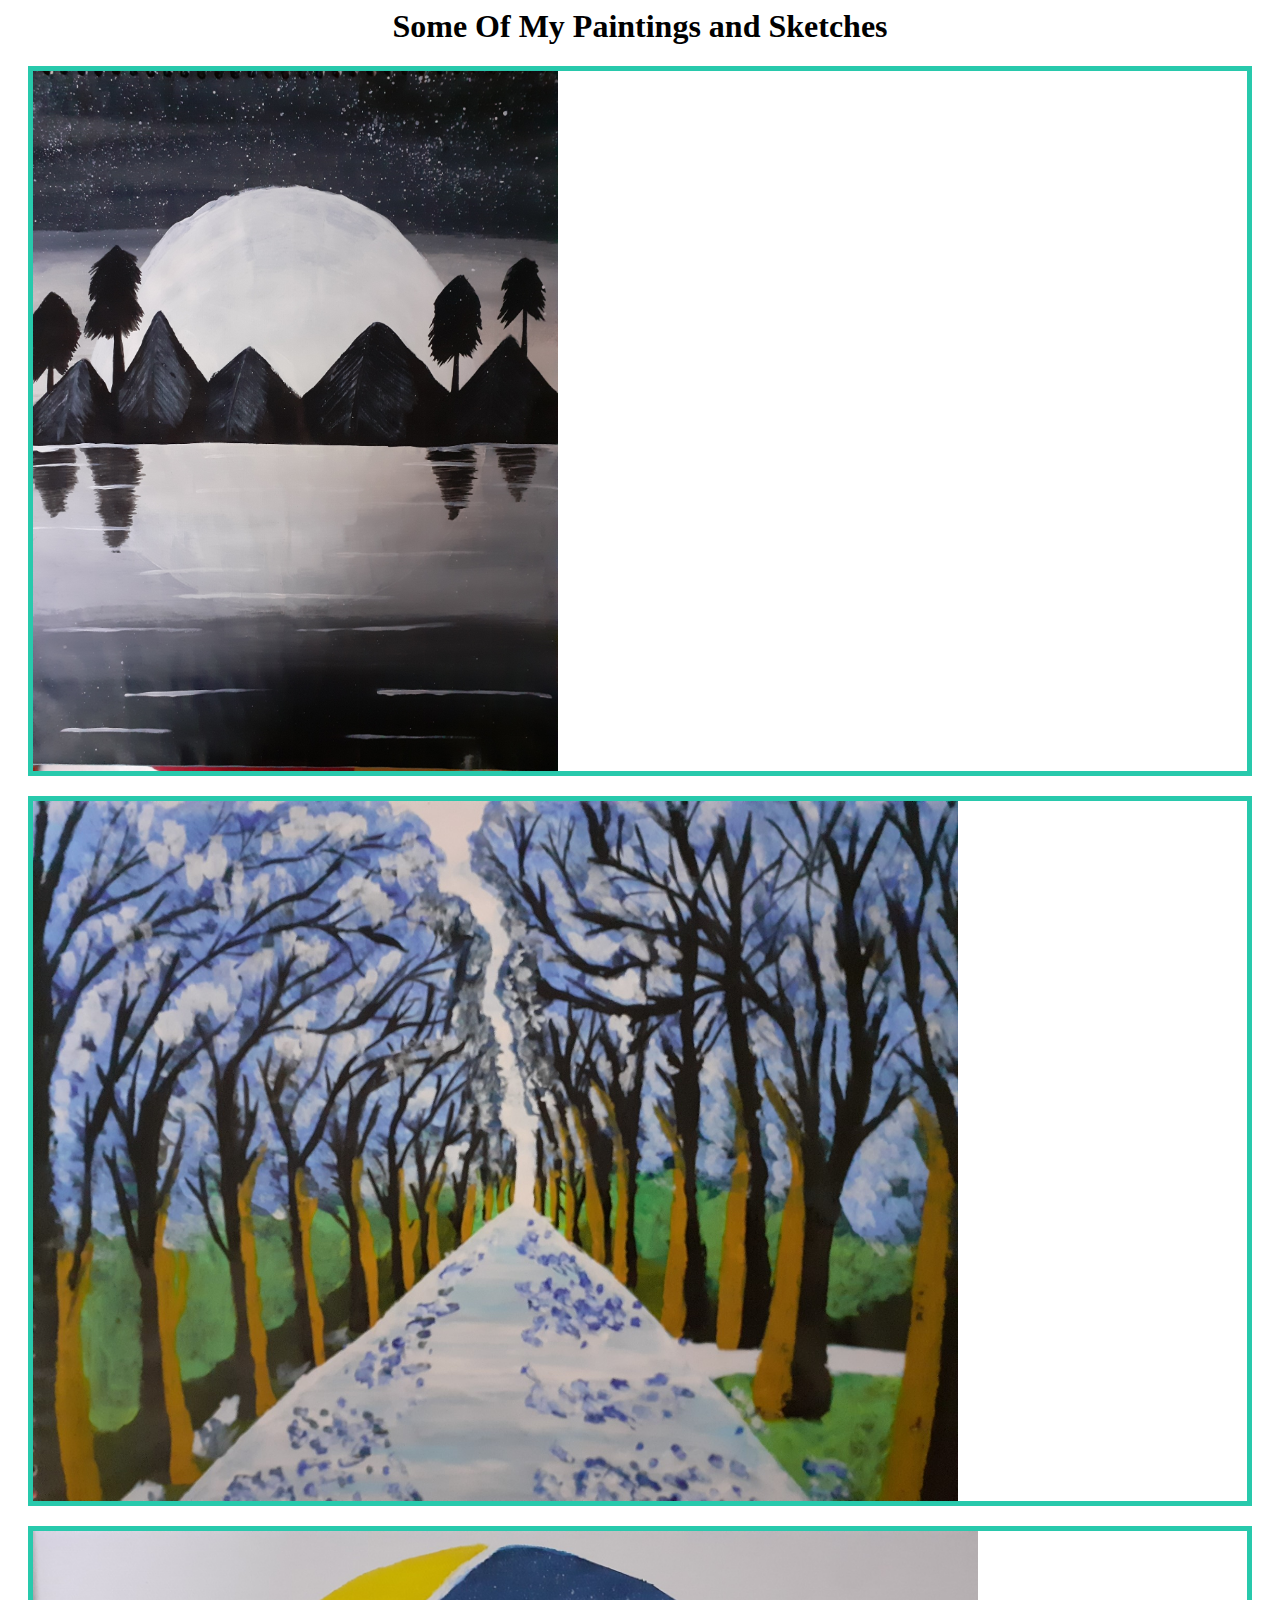
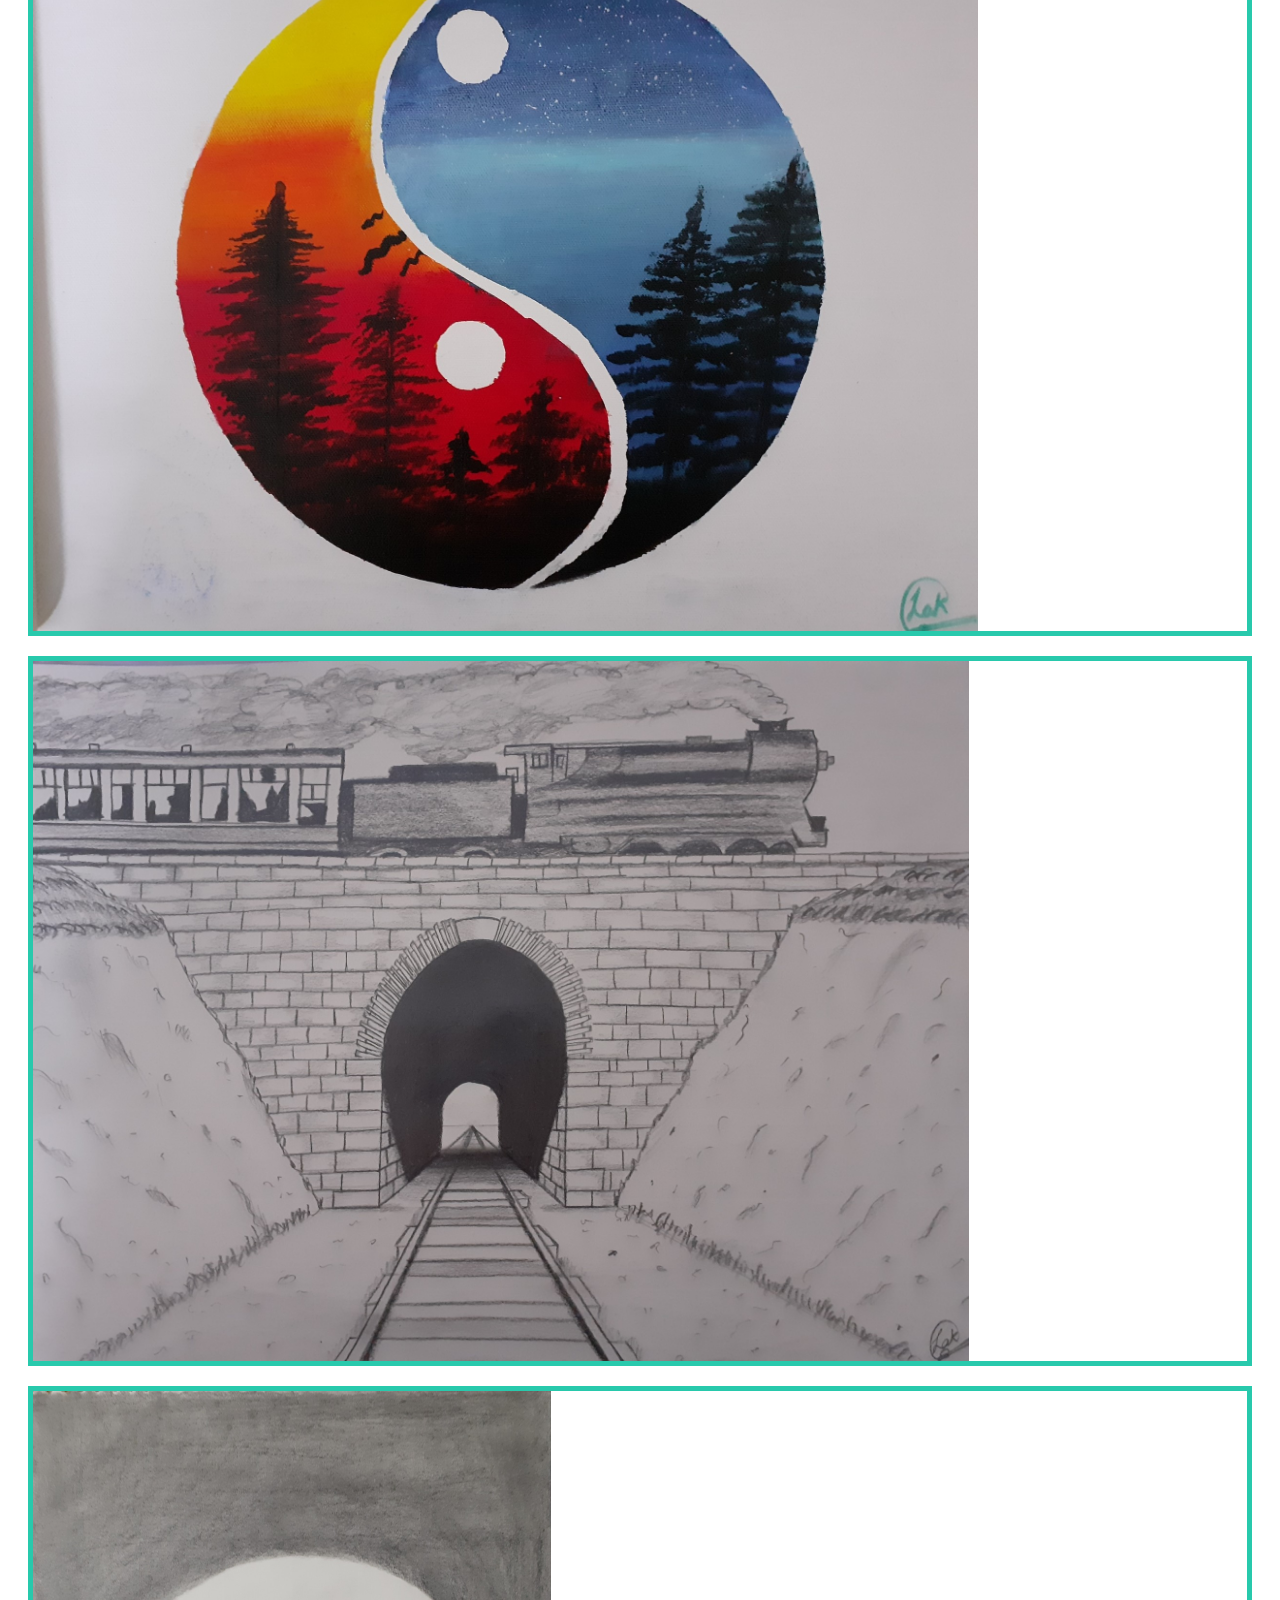
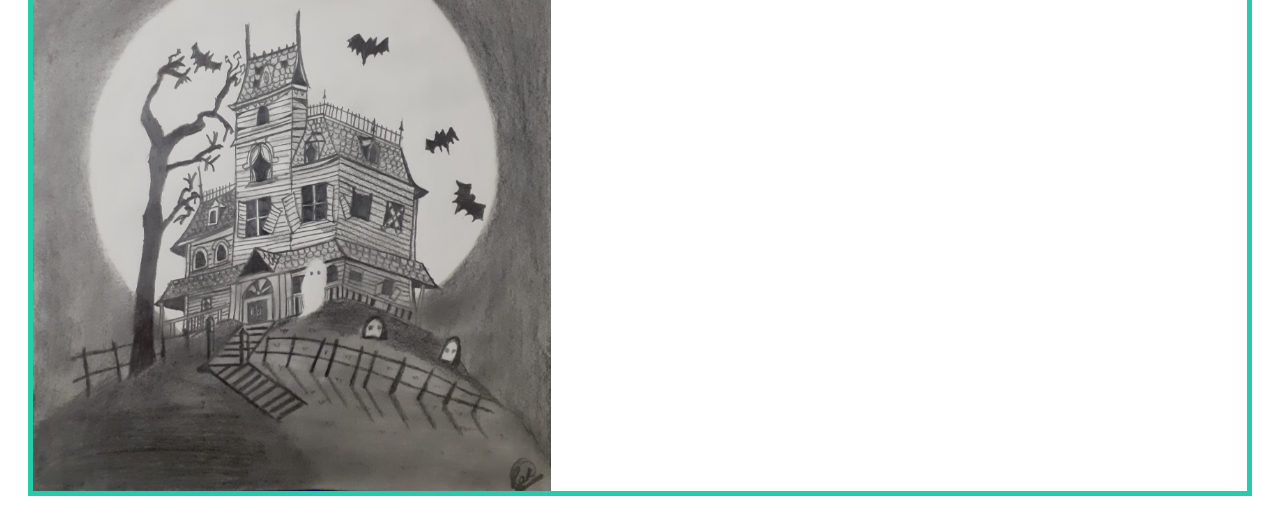
==== index.html @ d3f178fc "Rename index-3.html to index.html" ====
<html>
    <head>
        <meta charset="utf-8">
        <title>
            My Paintings And Sketches
        </title>
        <link rel="stylesheet" href="stylesheet-2.css">
    </head>
    <body>
        <h1>Some Of My Paintings and Sketches</h1>
        <div class="image-wrapper">
        <div class="image">
            <img src="1.jpg" height="700">
        </div>
        <div class="image">
        <img src="2.jpg" height="700">
    </div>
    <div class="image">
    <img src="3.jpg" height="700">
    </div> 
    <div class="image">   
    <img src="4.jpg" height="700">
</div>
      <div class="image">    
    <img src="5.jpg" height="700">
</div>
</div>
    </body>
</html>
---- stylesheet-2.css ----
h1{
    text-align:center;
  }
  .image{
    border:5px solid #28c9ac;
    margin:20px;
  }
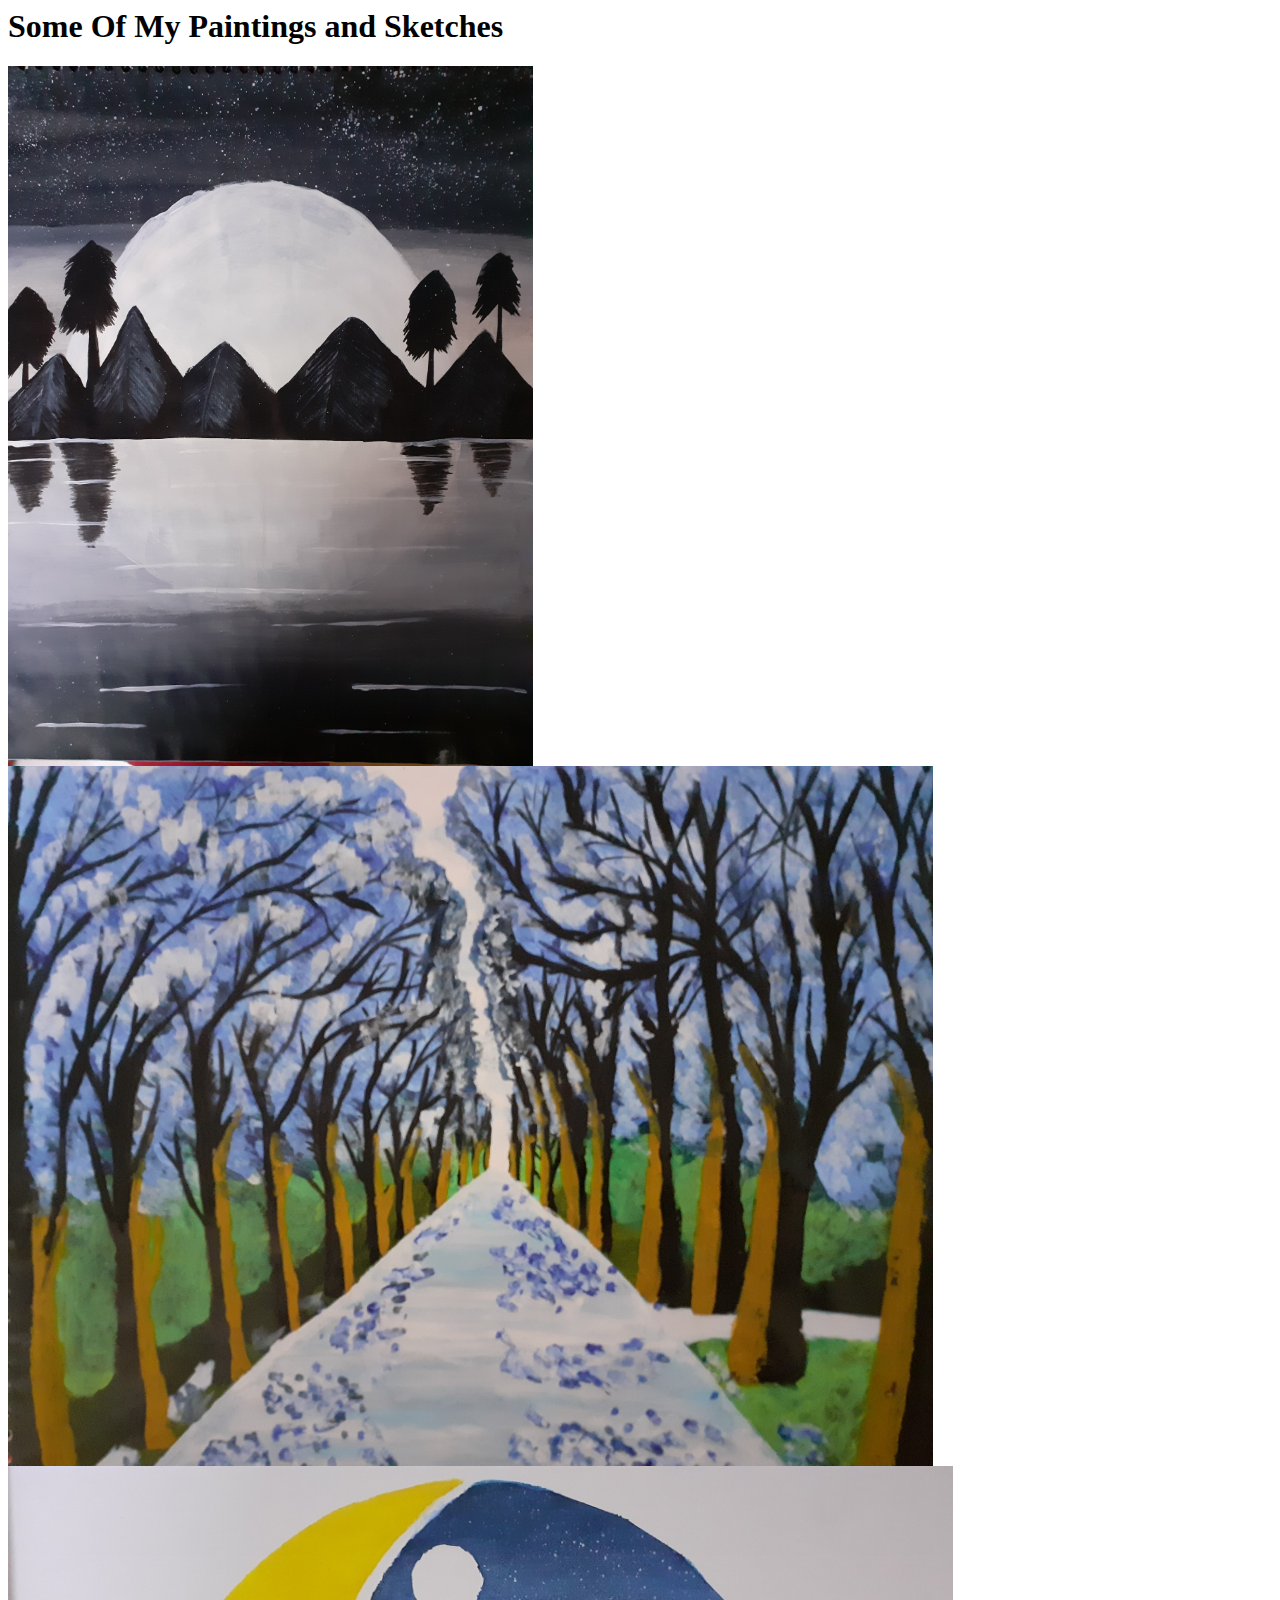
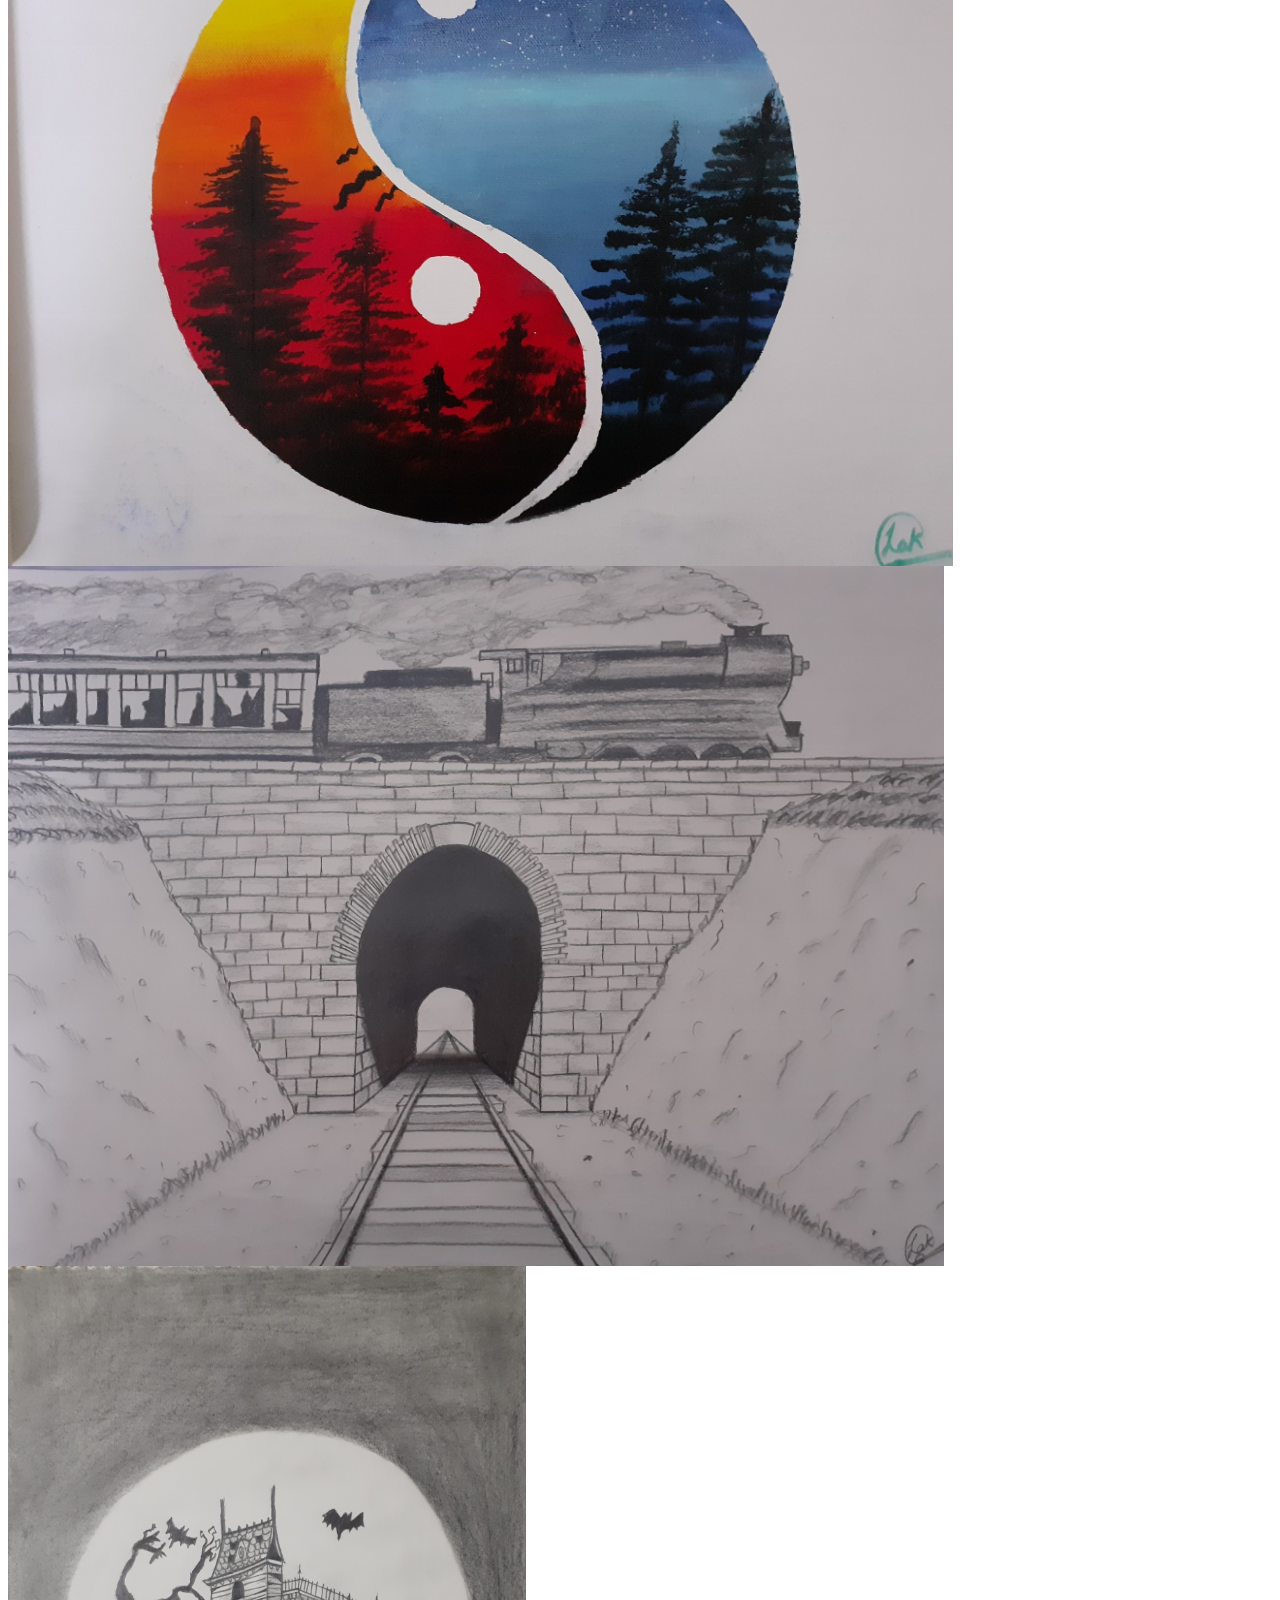
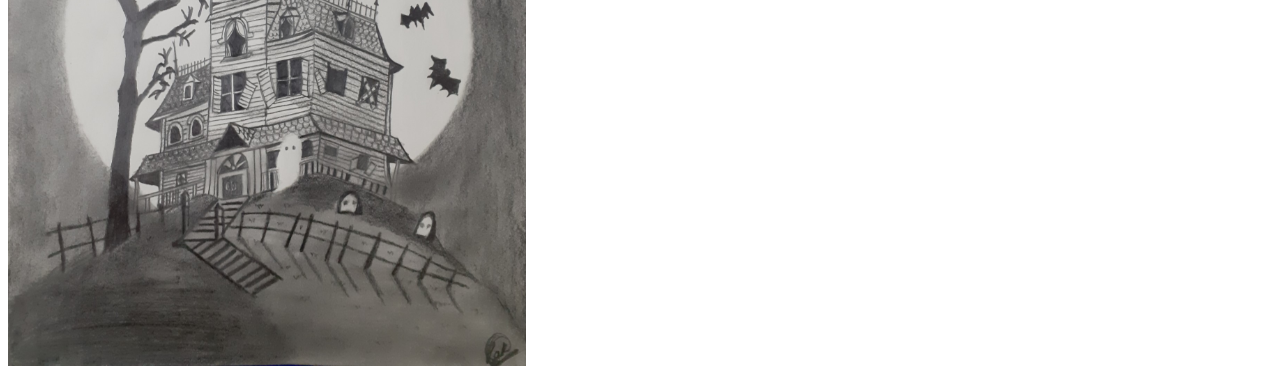
==== commit f0be510c: "Update index.html" ====
--- a/index.html
+++ b/index.html
@@ -4,7 +4,7 @@
         <title>
             My Paintings And Sketches
         </title>
-        <link rel="stylesheet" href="stylesheet-2.css">
+        <link rel="stylesheet" href="stylesheet.css">
     </head>
     <body>
         <h1>Some Of My Paintings and Sketches</h1>
